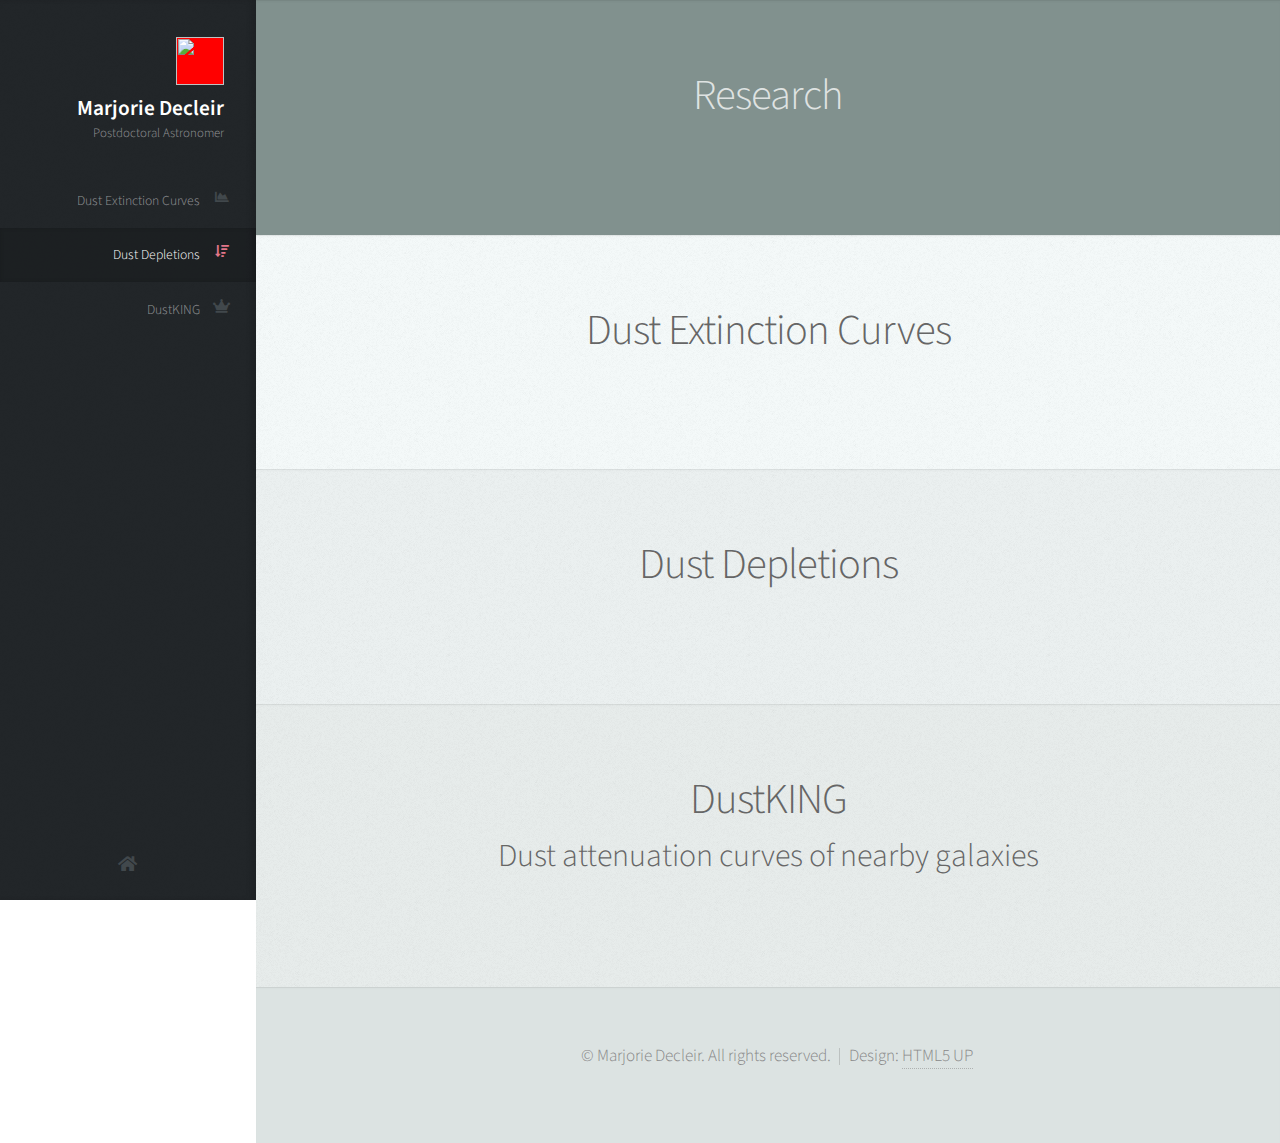
==== mdecleir_research.html @ 7465e382 "Added a separate page about my research" ====
<!DOCTYPE HTML>
<!--
	Prologue by HTML5 UP
	html5up.net | @ajlkn
	Free for personal and commercial use under the CCA 3.0 license (html5up.net/license)
-->
<html>
	<head>
		<title>Marjorie Decleir: Research</title>
		<meta charset="utf-8" />
		<meta name="viewport" content="width=device-width, initial-scale=1, user-scalable=no" />
		<link rel="stylesheet" href="assets/css/main.css" />
	</head>
	<body class="is-preload">

		<!-- Header -->
			<div id="header">
				<div class = "top">
					<div id="logo">
						<span class="image avatar48"><img src="images/avatar.jpg" alt="" /></span>
						<h1 id="title">Marjorie Decleir</h1>
						<p>Postdoctoral Astronomer</p>
					</div>

					<!-- Nav -->
						<nav id="nav">
							<ul>
								<li><a href="#extinction curves" id="curves-link"><span class="icon solid fa-chart-area">Dust Extinction Curves</span></a></li>
								<li><a href="#depletions" id="depletions-link"><span class="icon solid fa-sort-amount-down">Dust Depletions</span></a></li>
								<li><a href="#dustking" id="dustking-link"><span class="icon solid fa-crown">DustKING</span></a></li>
							</ul>
						</nav>
				</div>

				<div class = "bottom">
						<ul class = "icons">
							<li><a href="index.html#research" id="back-home" class = "icon solid fa-home">
								<span class="label">Home</span></a></li>
						</ul>
				</div>
			</div>

		<!-- Main -->
			<div id="main">
				<!-- Top	-->
					<section id = "research_top" class = "one dark">
						<div class = "container">
							<header>
								<h2>Research</h2>
							</header>
						</div>
					</section>

				<!--Dust Extinction Curves-->
					<section id="extinction curves" class="two">
						<div class="container">
							<header>
								<h2>Dust Extinction Curves</h2>
							</header>
						</div>
					</section>

				<!--Dust Depletions-->
					<section id="depletions" class="three">
						<div class="container">
							<header>
								<h2>Dust Depletions</h2>
							</header>
						</div>
					</section>

				<!--DustKING-->
					<section id="dustking" class="four">
						<div class="container">
							<header>
								<h2>DustKING</h2>
								<h3>Dust attenuation curves of nearby galaxies</h3>
							</header>
						</div>
					</section>
			</div>


  <!-- Footer -->
    <div id="footer">

      <!-- Copyright -->
        <ul class="copyright">
          <li>&copy; Marjorie Decleir. All rights reserved.</li><li>Design: <a href="http://html5up.net">HTML5 UP</a></li>
        </ul>

    </div>

  <!-- Scripts -->
    <script src="assets/js/jquery.min.js"></script>
    <script src="assets/js/jquery.scrolly.min.js"></script>
    <script src="assets/js/jquery.scrollex.min.js"></script>
    <script src="assets/js/browser.min.js"></script>
    <script src="assets/js/breakpoints.min.js"></script>
    <script src="assets/js/util.js"></script>
    <script src="assets/js/main.js"></script>

</body>
</html>
---- assets/css/main.css ----
@import url("fontawesome-all.min.css");
@import url("https://fonts.googleapis.com/css?family=Source+Sans+Pro:300,300italic,400,600");

/*
	Prologue by HTML5 UP
	html5up.net | @ajlkn
	Free for personal and commercial use under the CCA 3.0 license (html5up.net/license)
*/

html, body, div, span, applet, object,
iframe, h1, h2, h3, h4, h5, h6, p, blockquote,
pre, a, abbr, acronym, address, big, cite,
code, del, dfn, em, img, ins, kbd, q, s, samp,
small, strike, strong, sub, sup, tt, var, b,
u, i, center, dl, dt, dd, ol, ul, li, fieldset,
form, label, legend, table, caption, tbody,
tfoot, thead, tr, th, td, article, aside,
canvas, details, embed, figure, figcaption,
footer, header, hgroup, menu, nav, output, ruby,
section, summary, time, mark, audio, video {
	margin: 0;
	padding: 0;
	border: 0;
	font-size: 100%;
	font: inherit;
	vertical-align: baseline;}

article, aside, details, figcaption, figure,
footer, header, hgroup, menu, nav, section {
	display: block;}

body {
	line-height: 1;
}

ol, ul {
	list-style: none;
}

blockquote, q {
	quotes: none;
}

	blockquote:before, blockquote:after, q:before, q:after {
		content: '';
		content: none;
	}

table {
	border-collapse: collapse;
	border-spacing: 0;
}

body {
	-webkit-text-size-adjust: none;
}

mark {
	background-color: transparent;
	color: inherit;
}

input::-moz-focus-inner {
	border: 0;
	padding: 0;
}

input, select, textarea {
	-moz-appearance: none;
	-webkit-appearance: none;
	-ms-appearance: none;
	appearance: none;
}

/* Basic */

	html {
		box-sizing: border-box;
	}

	*, *:before, *:after {
		box-sizing: inherit;
	}

	body {
		background: #fff;
		font-family: 'Source Sans Pro', sans-serif;
		font-size: 19pt;
		font-weight: 300;
		line-height: 1.75em;
		color: #888;
	}

		body.is-preload *, body.is-preload *:before, body.is-preload *:after {
			-moz-animation: none !important;
			-webkit-animation: none !important;
			-ms-animation: none !important;
			animation: none !important;
			-moz-transition: none !important;
			-webkit-transition: none !important;
			-ms-transition: none !important;
			transition: none !important;
		}

	input, textarea, select {
		font-family: 'Source Sans Pro', sans-serif;
		font-size: 19pt;
		font-weight: 300;
		line-height: 1.75em;
		color: #888;
	}

	h1, h2, h3, h4, h5, h6 {
		font-weight: 300;
		color: #666;
		line-height: 1.5em;
	}

	h1 a, h2 a, h3 a, h4 a, h5 a, h6 a {
		color: inherit;
		text-decoration: none;
	}

		h1 a strong, h2 a strong, h3 a strong, h4 a strong, h5 a strong, h6 a strong {
			color: #333;
		}

	h2 {
		font-size: 2em;
		letter-spacing: -1px;
	}

		h2.alt {
			color: #888;
		}

			h2.alt strong {
				color: #666;
			}

	h3 {
		font-size: 1.5em;
	}

	header {
		margin: 0 0 2em 0;
	}

		header > p {
			margin: 1em 0 0 0;
		}

	footer {
		margin: 2em 0 0 0;
	}

	strong, b {
		font-weight: 300;
		color: #666;
	}

	em, i {
		font-style: italic;
	}

	a {
		text-decoration: none;
		color: inherit;
		border-bottom: dotted 1px rgba(128, 128, 128, 0.5);
		-moz-transition: color 0.35s ease-in-out, border-bottom-color 0.35s ease-in-out;
		-webkit-transition: color 0.35s ease-in-out, border-bottom-color 0.35s ease-in-out;
		-ms-transition: color 0.35s ease-in-out, border-bottom-color 0.35s ease-in-out;
		transition: color 0.35s ease-in-out, border-bottom-color 0.35s ease-in-out;
		outline: 0;
	}

		a:hover {
			color: #E27689;
			border-bottom-color: rgba(255, 255, 255, 0);
		}

	sub {
		position: relative;
		top: 0.5em;
		font-size: 0.8em;
	}

	sup {
		position: relative;
		top: -0.5em;
		font-size: 0.8em;
	}

	hr {
		border: 0;
		border-top: solid 1px #ddd;
	}

	blockquote {
		border-left: solid 0.5em #ddd;
		padding: 1em 0 1em 2em;
		font-style: italic;
	}

	p, ul, ol, dl, table {
		margin-bottom: 2em;
	}

	br.clear {
		clear: both;
	}

/* Container */

	.container {
		margin: 0 auto;
		max-width: 100%;
		width: 1400px;
	}

		@media screen and (min-width: 961px) and (max-width: 1880px) {

			.container {
				width: 1200px;
			}

		}

		@media screen and (min-width: 961px) and (max-width: 1620px) {

			.container {
				width: 960px;
			}

		}

		@media screen and (min-width: 961px) and (max-width: 1320px) {

			.container {
				width: 100%;
			}

		}

		@media screen and (max-width: 960px) {

			.container {
				width: 100%;
			}

		}

		@media screen and (max-width: 736px) {

			.container {
				width: 100%;
			}

		}

/* Row */

	.row {
		display: flex;
		flex-wrap: wrap;
		box-sizing: border-box;
		align-items: stretch;
	}

		.row > * {
			box-sizing: border-box;
		}

		.row.gtr-uniform > * > :last-child {
			margin-bottom: 0;
		}

		.row.aln-left {
			justify-content: flex-start;
		}

		.row.aln-center {
			justify-content: center;
		}

		.row.aln-right {
			justify-content: flex-end;
		}

		.row.aln-top {
			align-items: flex-start;
		}

		.row.aln-middle {
			align-items: center;
		}

		.row.aln-bottom {
			align-items: flex-end;
		}

		.row > .imp {
			order: -1;
		}

		.row > .col-1 {
			width: 8.33333%;
		}

		.row > .off-1 {
			margin-left: 8.33333%;
		}

		.row > .col-2 {
			width: 16.66667%;
		}

		.row > .off-2 {
			margin-left: 16.66667%;
		}

		.row > .col-3 {
			width: 25%;
		}

		.row > .off-3 {
			margin-left: 25%;
		}

		.row > .col-4 {
			width: 33.33333%;
		}

		.row > .off-4 {
			margin-left: 33.33333%;
		}

		.row > .col-5 {
			width: 41.66667%;
		}

		.row > .off-5 {
			margin-left: 41.66667%;
		}

		.row > .col-6 {
			width: 50%;
		}

		.row > .off-6 {
			margin-left: 50%;
		}

		.row > .col-7 {
			width: 58.33333%;
		}

		.row > .off-7 {
			margin-left: 58.33333%;
		}

		.row > .col-8 {
			width: 66.66667%;
		}

		.row > .off-8 {
			margin-left: 66.66667%;
		}

		.row > .col-9 {
			width: 75%;
		}

		.row > .off-9 {
			margin-left: 75%;
		}

		.row > .col-10 {
			width: 83.33333%;
		}

		.row > .off-10 {
			margin-left: 83.33333%;
		}

		.row > .col-11 {
			width: 91.66667%;
		}

		.row > .off-11 {
			margin-left: 91.66667%;
		}

		.row > .col-12 {
			width: 100%;
		}

		.row > .off-12 {
			margin-left: 100%;
		}

		.row.gtr-0 {
			margin-top: 0px;
			margin-left: 0px;
		}

			.row.gtr-0 > * {
				padding: 0px 0 0 0px;
			}

			.row.gtr-0.gtr-uniform {
				margin-top: 0px;
			}

				.row.gtr-0.gtr-uniform > * {
					padding-top: 0px;
				}

		.row.gtr-25 {
			margin-top: -10px;
			margin-left: -10px;
		}

			.row.gtr-25 > * {
				padding: 10px 0 0 10px;
			}

			.row.gtr-25.gtr-uniform {
				margin-top: -10px;
			}

				.row.gtr-25.gtr-uniform > * {
					padding-top: 10px;
				}

		.row.gtr-50 {
			margin-top: -20px;
			margin-left: -20px;
		}

			.row.gtr-50 > * {
				padding: 20px 0 0 20px;
			}

			.row.gtr-50.gtr-uniform {
				margin-top: -20px;
			}

				.row.gtr-50.gtr-uniform > * {
					padding-top: 20px;
				}

		.row {
			margin-top: -40px;
			margin-left: -40px;
		}

			.row > * {
				padding: 40px 0 0 40px;
			}

			.row.gtr-uniform {
				margin-top: -40px;
			}

				.row.gtr-uniform > * {
					padding-top: 40px;
				}

		.row.gtr-150 {
			margin-top: -60px;
			margin-left: -60px;
		}

			.row.gtr-150 > * {
				padding: 60px 0 0 60px;
			}

			.row.gtr-150.gtr-uniform {
				margin-top: -60px;
			}

				.row.gtr-150.gtr-uniform > * {
					padding-top: 60px;
				}

		.row.gtr-200 {
			margin-top: -80px;
			margin-left: -80px;
		}

			.row.gtr-200 > * {
				padding: 80px 0 0 80px;
			}

			.row.gtr-200.gtr-uniform {
				margin-top: -80px;
			}

				.row.gtr-200.gtr-uniform > * {
					padding-top: 80px;
				}

		@media screen and (min-width: 961px) and (max-width: 1880px) {

			.row {
				display: flex;
				flex-wrap: wrap;
				box-sizing: border-box;
				align-items: stretch;
			}

				.row > * {
					box-sizing: border-box;
				}

				.row.gtr-uniform > * > :last-child {
					margin-bottom: 0;
				}

				.row.aln-left {
					justify-content: flex-start;
				}

				.row.aln-center {
					justify-content: center;
				}

				.row.aln-right {
					justify-content: flex-end;
				}

				.row.aln-top {
					align-items: flex-start;
				}

				.row.aln-middle {
					align-items: center;
				}

				.row.aln-bottom {
					align-items: flex-end;
				}

				.row > .imp-wide {
					order: -1;
				}

				.row > .col-1-wide {
					width: 8.33333%;
				}

				.row > .off-1-wide {
					margin-left: 8.33333%;
				}

				.row > .col-2-wide {
					width: 16.66667%;
				}

				.row > .off-2-wide {
					margin-left: 16.66667%;
				}

				.row > .col-3-wide {
					width: 25%;
				}

				.row > .off-3-wide {
					margin-left: 25%;
				}

				.row > .col-4-wide {
					width: 33.33333%;
				}

				.row > .off-4-wide {
					margin-left: 33.33333%;
				}

				.row > .col-5-wide {
					width: 41.66667%;
				}

				.row > .off-5-wide {
					margin-left: 41.66667%;
				}

				.row > .col-6-wide {
					width: 50%;
				}

				.row > .off-6-wide {
					margin-left: 50%;
				}

				.row > .col-7-wide {
					width: 58.33333%;
				}

				.row > .off-7-wide {
					margin-left: 58.33333%;
				}

				.row > .col-8-wide {
					width: 66.66667%;
				}

				.row > .off-8-wide {
					margin-left: 66.66667%;
				}

				.row > .col-9-wide {
					width: 75%;
				}

				.row > .off-9-wide {
					margin-left: 75%;
				}

				.row > .col-10-wide {
					width: 83.33333%;
				}

				.row > .off-10-wide {
					margin-left: 83.33333%;
				}

				.row > .col-11-wide {
					width: 91.66667%;
				}

				.row > .off-11-wide {
					margin-left: 91.66667%;
				}

				.row > .col-12-wide {
					width: 100%;
				}

				.row > .off-12-wide {
					margin-left: 100%;
				}

				.row.gtr-0 {
					margin-top: 0px;
					margin-left: 0px;
				}

					.row.gtr-0 > * {
						padding: 0px 0 0 0px;
					}

					.row.gtr-0.gtr-uniform {
						margin-top: 0px;
					}

						.row.gtr-0.gtr-uniform > * {
							padding-top: 0px;
						}

				.row.gtr-25 {
					margin-top: -10px;
					margin-left: -10px;
				}

					.row.gtr-25 > * {
						padding: 10px 0 0 10px;
					}

					.row.gtr-25.gtr-uniform {
						margin-top: -10px;
					}

						.row.gtr-25.gtr-uniform > * {
							padding-top: 10px;
						}

				.row.gtr-50 {
					margin-top: -20px;
					margin-left: -20px;
				}

					.row.gtr-50 > * {
						padding: 20px 0 0 20px;
					}

					.row.gtr-50.gtr-uniform {
						margin-top: -20px;
					}

						.row.gtr-50.gtr-uniform > * {
							padding-top: 20px;
						}

				.row {
					margin-top: -40px;
					margin-left: -40px;
				}

					.row > * {
						padding: 40px 0 0 40px;
					}

					.row.gtr-uniform {
						margin-top: -40px;
					}

						.row.gtr-uniform > * {
							padding-top: 40px;
						}

				.row.gtr-150 {
					margin-top: -60px;
					margin-left: -60px;
				}

					.row.gtr-150 > * {
						padding: 60px 0 0 60px;
					}

					.row.gtr-150.gtr-uniform {
						margin-top: -60px;
					}

						.row.gtr-150.gtr-uniform > * {
							padding-top: 60px;
						}

				.row.gtr-200 {
					margin-top: -80px;
					margin-left: -80px;
				}

					.row.gtr-200 > * {
						padding: 80px 0 0 80px;
					}

					.row.gtr-200.gtr-uniform {
						margin-top: -80px;
					}

						.row.gtr-200.gtr-uniform > * {
							padding-top: 80px;
						}

		}

		@media screen and (min-width: 961px) and (max-width: 1620px) {

			.row {
				display: flex;
				flex-wrap: wrap;
				box-sizing: border-box;
				align-items: stretch;
			}

				.row > * {
					box-sizing: border-box;
				}

				.row.gtr-uniform > * > :last-child {
					margin-bottom: 0;
				}

				.row.aln-left {
					justify-content: flex-start;
				}

				.row.aln-center {
					justify-content: center;
				}

				.row.aln-right {
					justify-content: flex-end;
				}

				.row.aln-top {
					align-items: flex-start;
				}

				.row.aln-middle {
					align-items: center;
				}

				.row.aln-bottom {
					align-items: flex-end;
				}

				.row > .imp-normal {
					order: -1;
				}

				.row > .col-1-normal {
					width: 8.33333%;
				}

				.row > .off-1-normal {
					margin-left: 8.33333%;
				}

				.row > .col-2-normal {
					width: 16.66667%;
				}

				.row > .off-2-normal {
					margin-left: 16.66667%;
				}

				.row > .col-3-normal {
					width: 25%;
				}

				.row > .off-3-normal {
					margin-left: 25%;
				}

				.row > .col-4-normal {
					width: 33.33333%;
				}

				.row > .off-4-normal {
					margin-left: 33.33333%;
				}

				.row > .col-5-normal {
					width: 41.66667%;
				}

				.row > .off-5-normal {
					margin-left: 41.66667%;
				}

				.row > .col-6-normal {
					width: 50%;
				}

				.row > .off-6-normal {
					margin-left: 50%;
				}

				.row > .col-7-normal {
					width: 58.33333%;
				}

				.row > .off-7-normal {
					margin-left: 58.33333%;
				}

				.row > .col-8-normal {
					width: 66.66667%;
				}

				.row > .off-8-normal {
					margin-left: 66.66667%;
				}

				.row > .col-9-normal {
					width: 75%;
				}

				.row > .off-9-normal {
					margin-left: 75%;
				}

				.row > .col-10-normal {
					width: 83.33333%;
				}

				.row > .off-10-normal {
					margin-left: 83.33333%;
				}

				.row > .col-11-normal {
					width: 91.66667%;
				}

				.row > .off-11-normal {
					margin-left: 91.66667%;
				}

				.row > .col-12-normal {
					width: 100%;
				}

				.row > .off-12-normal {
					margin-left: 100%;
				}

				.row.gtr-0 {
					margin-top: 0px;
					margin-left: 0px;
				}

					.row.gtr-0 > * {
						padding: 0px 0 0 0px;
					}

					.row.gtr-0.gtr-uniform {
						margin-top: 0px;
					}

						.row.gtr-0.gtr-uniform > * {
							padding-top: 0px;
						}

				.row.gtr-25 {
					margin-top: -10px;
					margin-left: -10px;
				}

					.row.gtr-25 > * {
						padding: 10px 0 0 10px;
					}

					.row.gtr-25.gtr-uniform {
						margin-top: -10px;
					}

						.row.gtr-25.gtr-uniform > * {
							padding-top: 10px;
						}

				.row.gtr-50 {
					margin-top: -20px;
					margin-left: -20px;
				}

					.row.gtr-50 > * {
						padding: 20px 0 0 20px;
					}

					.row.gtr-50.gtr-uniform {
						margin-top: -20px;
					}

						.row.gtr-50.gtr-uniform > * {
							padding-top: 20px;
						}

				.row {
					margin-top: -40px;
					margin-left: -40px;
				}

					.row > * {
						padding: 40px 0 0 40px;
					}

					.row.gtr-uniform {
						margin-top: -40px;
					}

						.row.gtr-uniform > * {
							padding-top: 40px;
						}

				.row.gtr-150 {
					margin-top: -60px;
					margin-left: -60px;
				}

					.row.gtr-150 > * {
						padding: 60px 0 0 60px;
					}

					.row.gtr-150.gtr-uniform {
						margin-top: -60px;
					}

						.row.gtr-150.gtr-uniform > * {
							padding-top: 60px;
						}

				.row.gtr-200 {
					margin-top: -80px;
					margin-left: -80px;
				}

					.row.gtr-200 > * {
						padding: 80px 0 0 80px;
					}

					.row.gtr-200.gtr-uniform {
						margin-top: -80px;
					}

						.row.gtr-200.gtr-uniform > * {
							padding-top: 80px;
						}

		}

		@media screen and (min-width: 961px) and (max-width: 1320px) {

			.row {
				display: flex;
				flex-wrap: wrap;
				box-sizing: border-box;
				align-items: stretch;
			}

				.row > * {
					box-sizing: border-box;
				}

				.row.gtr-uniform > * > :last-child {
					margin-bottom: 0;
				}

				.row.aln-left {
					justify-content: flex-start;
				}

				.row.aln-center {
					justify-content: center;
				}

				.row.aln-right {
					justify-content: flex-end;
				}

				.row.aln-top {
					align-items: flex-start;
				}

				.row.aln-middle {
					align-items: center;
				}

				.row.aln-bottom {
					align-items: flex-end;
				}

				.row > .imp-narrow {
					order: -1;
				}

				.row > .col-1-narrow {
					width: 8.33333%;
				}

				.row > .off-1-narrow {
					margin-left: 8.33333%;
				}

				.row > .col-2-narrow {
					width: 16.66667%;
				}

				.row > .off-2-narrow {
					margin-left: 16.66667%;
				}

				.row > .col-3-narrow {
					width: 25%;
				}

				.row > .off-3-narrow {
					margin-left: 25%;
				}

				.row > .col-4-narrow {
					width: 33.33333%;
				}

				.row > .off-4-narrow {
					margin-left: 33.33333%;
				}

				.row > .col-5-narrow {
					width: 41.66667%;
				}

				.row > .off-5-narrow {
					margin-left: 41.66667%;
				}

				.row > .col-6-narrow {
					width: 50%;
				}

				.row > .off-6-narrow {
					margin-left: 50%;
				}

				.row > .col-7-narrow {
					width: 58.33333%;
				}

				.row > .off-7-narrow {
					margin-left: 58.33333%;
				}

				.row > .col-8-narrow {
					width: 66.66667%;
				}

				.row > .off-8-narrow {
					margin-left: 66.66667%;
				}

				.row > .col-9-narrow {
					width: 75%;
				}

				.row > .off-9-narrow {
					margin-left: 75%;
				}

				.row > .col-10-narrow {
					width: 83.33333%;
				}

				.row > .off-10-narrow {
					margin-left: 83.33333%;
				}

				.row > .col-11-narrow {
					width: 91.66667%;
				}

				.row > .off-11-narrow {
					margin-left: 91.66667%;
				}

				.row > .col-12-narrow {
					width: 100%;
				}

				.row > .off-12-narrow {
					margin-left: 100%;
				}

				.row.gtr-0 {
					margin-top: 0px;
					margin-left: 0px;
				}

					.row.gtr-0 > * {
						padding: 0px 0 0 0px;
					}

					.row.gtr-0.gtr-uniform {
						margin-top: 0px;
					}

						.row.gtr-0.gtr-uniform > * {
							padding-top: 0px;
						}

				.row.gtr-25 {
					margin-top: -5px;
					margin-left: -5px;
				}

					.row.gtr-25 > * {
						padding: 5px 0 0 5px;
					}

					.row.gtr-25.gtr-uniform {
						margin-top: -5px;
					}

						.row.gtr-25.gtr-uniform > * {
							padding-top: 5px;
						}

				.row.gtr-50 {
					margin-top: -10px;
					margin-left: -10px;
				}

					.row.gtr-50 > * {
						padding: 10px 0 0 10px;
					}

					.row.gtr-50.gtr-uniform {
						margin-top: -10px;
					}

						.row.gtr-50.gtr-uniform > * {
							padding-top: 10px;
						}

				.row {
					margin-top: -20px;
					margin-left: -20px;
				}

					.row > * {
						padding: 20px 0 0 20px;
					}

					.row.gtr-uniform {
						margin-top: -20px;
					}

						.row.gtr-uniform > * {
							padding-top: 20px;
						}

				.row.gtr-150 {
					margin-top: -30px;
					margin-left: -30px;
				}

					.row.gtr-150 > * {
						padding: 30px 0 0 30px;
					}

					.row.gtr-150.gtr-uniform {
						margin-top: -30px;
					}

						.row.gtr-150.gtr-uniform > * {
							padding-top: 30px;
						}

				.row.gtr-200 {
					margin-top: -40px;
					margin-left: -40px;
				}

					.row.gtr-200 > * {
						padding: 40px 0 0 40px;
					}

					.row.gtr-200.gtr-uniform {
						margin-top: -40px;
					}

						.row.gtr-200.gtr-uniform > * {
							padding-top: 40px;
						}

		}

		@media screen and (max-width: 960px) {

			.row {
				display: flex;
				flex-wrap: wrap;
				box-sizing: border-box;
				align-items: stretch;
			}

				.row > * {
					box-sizing: border-box;
				}

				.row.gtr-uniform > * > :last-child {
					margin-bottom: 0;
				}

				.row.aln-left {
					justify-content: flex-start;
				}

				.row.aln-center {
					justify-content: center;
				}

				.row.aln-right {
					justify-content: flex-end;
				}

				.row.aln-top {
					align-items: flex-start;
				}

				.row.aln-middle {
					align-items: center;
				}

				.row.aln-bottom {
					align-items: flex-end;
				}

				.row > .imp-narrower {
					order: -1;
				}

				.row > .col-1-narrower {
					width: 8.33333%;
				}

				.row > .off-1-narrower {
					margin-left: 8.33333%;
				}

				.row > .col-2-narrower {
					width: 16.66667%;
				}

				.row > .off-2-narrower {
					margin-left: 16.66667%;
				}

				.row > .col-3-narrower {
					width: 25%;
				}

				.row > .off-3-narrower {
					margin-left: 25%;
				}

				.row > .col-4-narrower {
					width: 33.33333%;
				}

				.row > .off-4-narrower {
					margin-left: 33.33333%;
				}

				.row > .col-5-narrower {
					width: 41.66667%;
				}

				.row > .off-5-narrower {
					margin-left: 41.66667%;
				}

				.row > .col-6-narrower {
					width: 50%;
				}

				.row > .off-6-narrower {
					margin-left: 50%;
				}

				.row > .col-7-narrower {
					width: 58.33333%;
				}

				.row > .off-7-narrower {
					margin-left: 58.33333%;
				}

				.row > .col-8-narrower {
					width: 66.66667%;
				}

				.row > .off-8-narrower {
					margin-left: 66.66667%;
				}

				.row > .col-9-narrower {
					width: 75%;
				}

				.row > .off-9-narrower {
					margin-left: 75%;
				}

				.row > .col-10-narrower {
					width: 83.33333%;
				}

				.row > .off-10-narrower {
					margin-left: 83.33333%;
				}

				.row > .col-11-narrower {
					width: 91.66667%;
				}

				.row > .off-11-narrower {
					margin-left: 91.66667%;
				}

				.row > .col-12-narrower {
					width: 100%;
				}

				.row > .off-12-narrower {
					margin-left: 100%;
				}

				.row.gtr-0 {
					margin-top: 0px;
					margin-left: 0px;
				}

					.row.gtr-0 > * {
						padding: 0px 0 0 0px;
					}

					.row.gtr-0.gtr-uniform {
						margin-top: 0px;
					}

						.row.gtr-0.gtr-uniform > * {
							padding-top: 0px;
						}

				.row.gtr-25 {
					margin-top: -5px;
					margin-left: -5px;
				}

					.row.gtr-25 > * {
						padding: 5px 0 0 5px;
					}

					.row.gtr-25.gtr-uniform {
						margin-top: -5px;
					}

						.row.gtr-25.gtr-uniform > * {
							padding-top: 5px;
						}

				.row.gtr-50 {
					margin-top: -10px;
					margin-left: -10px;
				}

					.row.gtr-50 > * {
						padding: 10px 0 0 10px;
					}

					.row.gtr-50.gtr-uniform {
						margin-top: -10px;
					}

						.row.gtr-50.gtr-uniform > * {
							padding-top: 10px;
						}

				.row {
					margin-top: -20px;
					margin-left: -20px;
				}

					.row > * {
						padding: 20px 0 0 20px;
					}

					.row.gtr-uniform {
						margin-top: -20px;
					}

						.row.gtr-uniform > * {
							padding-top: 20px;
						}

				.row.gtr-150 {
					margin-top: -30px;
					margin-left: -30px;
				}

					.row.gtr-150 > * {
						padding: 30px 0 0 30px;
					}

					.row.gtr-150.gtr-uniform {
						margin-top: -30px;
					}

						.row.gtr-150.gtr-uniform > * {
							padding-top: 30px;
						}

				.row.gtr-200 {
					margin-top: -40px;
					margin-left: -40px;
				}

					.row.gtr-200 > * {
						padding: 40px 0 0 40px;
					}

					.row.gtr-200.gtr-uniform {
						margin-top: -40px;
					}

						.row.gtr-200.gtr-uniform > * {
							padding-top: 40px;
						}

		}

		@media screen and (max-width: 736px) {

			.row {
				display: flex;
				flex-wrap: wrap;
				box-sizing: border-box;
				align-items: stretch;
			}

				.row > * {
					box-sizing: border-box;
				}

				.row.gtr-uniform > * > :last-child {
					margin-bottom: 0;
				}

				.row.aln-left {
					justify-content: flex-start;
				}

				.row.aln-center {
					justify-content: center;
				}

				.row.aln-right {
					justify-content: flex-end;
				}

				.row.aln-top {
					align-items: flex-start;
				}

				.row.aln-middle {
					align-items: center;
				}

				.row.aln-bottom {
					align-items: flex-end;
				}

				.row > .imp-mobile {
					order: -1;
				}

				.row > .col-1-mobile {
					width: 8.33333%;
				}

				.row > .off-1-mobile {
					margin-left: 8.33333%;
				}

				.row > .col-2-mobile {
					width: 16.66667%;
				}

				.row > .off-2-mobile {
					margin-left: 16.66667%;
				}

				.row > .col-3-mobile {
					width: 25%;
				}

				.row > .off-3-mobile {
					margin-left: 25%;
				}

				.row > .col-4-mobile {
					width: 33.33333%;
				}

				.row > .off-4-mobile {
					margin-left: 33.33333%;
				}

				.row > .col-5-mobile {
					width: 41.66667%;
				}

				.row > .off-5-mobile {
					margin-left: 41.66667%;
				}

				.row > .col-6-mobile {
					width: 50%;
				}

				.row > .off-6-mobile {
					margin-left: 50%;
				}

				.row > .col-7-mobile {
					width: 58.33333%;
				}

				.row > .off-7-mobile {
					margin-left: 58.33333%;
				}

				.row > .col-8-mobile {
					width: 66.66667%;
				}

				.row > .off-8-mobile {
					margin-left: 66.66667%;
				}

				.row > .col-9-mobile {
					width: 75%;
				}

				.row > .off-9-mobile {
					margin-left: 75%;
				}

				.row > .col-10-mobile {
					width: 83.33333%;
				}

				.row > .off-10-mobile {
					margin-left: 83.33333%;
				}

				.row > .col-11-mobile {
					width: 91.66667%;
				}

				.row > .off-11-mobile {
					margin-left: 91.66667%;
				}

				.row > .col-12-mobile {
					width: 100%;
				}

				.row > .off-12-mobile {
					margin-left: 100%;
				}

				.row.gtr-0 {
					margin-top: 0px;
					margin-left: 0px;
				}

					.row.gtr-0 > * {
						padding: 0px 0 0 0px;
					}

					.row.gtr-0.gtr-uniform {
						margin-top: 0px;
					}

						.row.gtr-0.gtr-uniform > * {
							padding-top: 0px;
						}

				.row.gtr-25 {
					margin-top: -5px;
					margin-left: -5px;
				}

					.row.gtr-25 > * {
						padding: 5px 0 0 5px;
					}

					.row.gtr-25.gtr-uniform {
						margin-top: -5px;
					}

						.row.gtr-25.gtr-uniform > * {
							padding-top: 5px;
						}

				.row.gtr-50 {
					margin-top: -10px;
					margin-left: -10px;
				}

					.row.gtr-50 > * {
						padding: 10px 0 0 10px;
					}

					.row.gtr-50.gtr-uniform {
						margin-top: -10px;
					}

						.row.gtr-50.gtr-uniform > * {
							padding-top: 10px;
						}

				.row {
					margin-top: -20px;
					margin-left: -20px;
				}

					.row > * {
						padding: 20px 0 0 20px;
					}

					.row.gtr-uniform {
						margin-top: -20px;
					}

						.row.gtr-uniform > * {
							padding-top: 20px;
						}

				.row.gtr-150 {
					margin-top: -30px;
					margin-left: -30px;
				}

					.row.gtr-150 > * {
						padding: 30px 0 0 30px;
					}

					.row.gtr-150.gtr-uniform {
						margin-top: -30px;
					}

						.row.gtr-150.gtr-uniform > * {
							padding-top: 30px;
						}

				.row.gtr-200 {
					margin-top: -40px;
					margin-left: -40px;
				}

					.row.gtr-200 > * {
						padding: 40px 0 0 40px;
					}

					.row.gtr-200.gtr-uniform {
						margin-top: -40px;
					}

						.row.gtr-200.gtr-uniform > * {
							padding-top: 40px;
						}

		}

/* Sections/Article */

	section, article {
		margin-bottom: 3em;
	}

		section > :last-child,
		section > .container, section:last-child, article > :last-child,
		article > .container, article:last-child {
			margin-bottom: 0;
		}

		.row > section, .row > article {
			margin-bottom: 0;
		}

/* Image */

	.image {
		display: inline-block;
		border: 0;
	}

		.image img {
			display: block;
			width: 100%;
		}

		.image.avatar48 {
			width: 48px;
			height: 48px;
			background: #f00;
		}

			.image.avatar48 img {
				width: 48px;
				height: 48px;
			}

		.image.fit {
			display: block;
			width: 100%;
		}

		.image.featured {
			display: block;
			width: 100%;
			margin: 0 0 2em 0;
		}

		.image.left {
			float: left;
			margin: 0 2em 2em 0;
		}

		.image.centered {
			display: block;
			margin: 0 0 2em 0;
		}

			.image.centered img {
				margin: 0 auto;
				width: auto;
			}

/* List */

	ul {
		list-style: disc;
		padding-left: 1em;
	}

		ul li {
			padding-left: 0.5em;
		}

	ol {
		list-style: decimal;
		padding-left: 1.25em;
	}

		ol li {
			padding-left: 0.25em;
		}

/* Icons */

	ul.icons {
		cursor: default;
		list-style: none;
		padding-left: 0;
	}

		ul.icons li {
			display: inline-block;
			padding-left: 0;
		}

		ul.icons a {
			display: inline-block;
			width: 2em;
			height: 2em;
			line-height: 2em;
			text-align: center;
			border: 0;
		}

/* Form */

	form label {
		display: block;
		text-align: left;
		margin-bottom: 0.5em;
	}

	form input[type="text"],
	form input[type="email"],
	form input[type="password"],
	form select,
	form textarea {
		position: relative;
		-webkit-appearance: none;
		display: block;
		border: 0;
		outline: 0;
		background: #fff;
		background: rgba(255, 255, 255, 0.75);
		width: 100%;
		border-radius: 0.35em;
		padding: 0.75em 1em 0.75em 1em;
		box-shadow: inset 0 0.1em 0.1em 0 rgba(0, 0, 0, 0.05);
		border: solid 1px rgba(0, 0, 0, 0.15);
		-moz-transition: all 0.35s ease-in-out;
		-webkit-transition: all 0.35s ease-in-out;
		-ms-transition: all 0.35s ease-in-out;
		transition: all 0.35s ease-in-out;
	}

		form input[type="text"]:focus,
		form input[type="email"]:focus,
		form input[type="password"]:focus,
		form select:focus,
		form textarea:focus {
			box-shadow: 0 0 2px 1px #8ebebc;
			background: #fff;
		}

	form input[type="text"],
	form input[type="email"],
	form input[type="password"],
	form select {
		line-height: 1.25em;
	}

	form textarea {
		min-height: 14em;
	}

	form ::-webkit-input-placeholder {
		color: #555 !important;
	}

	form :-moz-placeholder {
		color: #555 !important;
	}

	form ::-moz-placeholder {
		color: #555 !important;
	}

	form :-ms-input-placeholder {
		color: #555 !important;
	}

	form ::-moz-focus-inner {
		border: 0;
	}

/* Table */

	table {
		width: 100%;
		text-align: left;
	}

		table tbody tr:nth-child(2n+2) {
			background: #f4f4f4;
		}

		table td {
			padding: 0.5em 1em 0.5em 1em;
		}

		table th {
			text-align: left;
			padding: 0.5em 1em 0.5em 1em;
			color: #fff;
			background: #222729 url("images/overlay.png");
		}

		table thead {
			background: #444;
			color: #fff;
		}

		table tfoot {
			background: #eee;
		}

/* Button */

	input[type="button"],
	input[type="submit"],
	input[type="reset"],
	button,
	.button {
		position: relative;
		display: inline-block;
		border-radius: 0.35em;
		color: #fff !important;
		text-decoration: none;
		padding: 0.75em 2.5em 0.75em 2.5em;
		background-color: #8ebebc;
		border: 0;
		cursor: pointer;
		background-image: -moz-linear-gradient(top, rgba(0, 0, 0, 0), rgba(0, 0, 0, 0.15)), url("images/overlay.png");
		background-image: -webkit-linear-gradient(top, rgba(0, 0, 0, 0), rgba(0, 0, 0, 0.15)), url("images/overlay.png");
		background-image: -ms-linear-gradient(top, rgba(0, 0, 0, 0), rgba(0, 0, 0, 0.15)), url("images/overlay.png");
		background-image: linear-gradient(top, rgba(0, 0, 0, 0), rgba(0, 0, 0, 0.15)), url("images/overlay.png");
		-moz-transition: background-color 0.35s ease-in-out;
		-webkit-transition: background-color 0.35s ease-in-out;
		-ms-transition: background-color 0.35s ease-in-out;
		transition: background-color 0.35s ease-in-out;
	}

		input[type="button"]:hover,
		input[type="submit"]:hover,
		input[type="reset"]:hover,
		button:hover,
		.button:hover {
			background-color: #9ececc;
		}

		input[type="button"]:active,
		input[type="submit"]:active,
		input[type="reset"]:active,
		button:active,
		.button:active {
			background-color: #7eaeac;
		}

/* Item */

	.item {
		box-shadow: 0 0.05em 0.15em 0 rgba(0, 0, 0, 0.05);
		margin-bottom: 40px;
	}

		.item header {
			background: #fff;
			margin: 0;
			padding: 1em 0 1em 0;
			font-size: 0.8em;
		}

			.item header h3 {
				font-size: 1em;
			}

/* Icons */

	.icon {
		text-decoration: none;
		text-decoration: none;
	}

		.icon:before {
			-moz-osx-font-smoothing: grayscale;
			-webkit-font-smoothing: antialiased;
			display: inline-block;
			font-style: normal;
			font-variant: normal;
			text-rendering: auto;
			line-height: 1;
			text-transform: none !important;
			font-family: 'Font Awesome 5 Free';
			font-weight: 400;
		}

		.icon:before {
			line-height: inherit;
		}

		.icon > .label {
			display: none;
		}

		.icon.solid:before {
			font-weight: 900;
		}

		.icon.brands:before {
			font-family: 'Font Awesome 5 Brands';
		}

/* Header */

	#header {
		display: -moz-flex;
		display: -webkit-flex;
		display: -ms-flex;
		display: flex;
		-moz-flex-direction: column;
		-webkit-flex-direction: column;
		-ms-flex-direction: column;
		flex-direction: column;
		-moz-justify-content: space-between;
		-webkit-justify-content: space-between;
		-ms-justify-content: space-between;
		justify-content: space-between;
		background: #222629 url("images/overlay.png");
		box-shadow: inset -0.25em 0 0.25em 0 rgba(0, 0, 0, 0.1);
		color: #fff;
		height: 100%;
		left: 0;
		overflow-y: auto;
		position: fixed;
		text-align: right;
		top: 0;
		width: 375px;
	}

		#header .top {
			-moz-flex-grow: 1;
			-webkit-flex-grow: 1;
			-ms-flex-grow: 1;
			flex-grow: 1;
		}

		#header .bottom {
			-moz-flex-shrink: 0;
			-webkit-flex-shrink: 0;
			-ms-flex-shrink: 0;
			flex-shrink: 0;
			padding: 1.5em 0 0.75em 0;
		}

			#header .bottom > :last-child {
				margin-bottom: 0;
			}

		#header .icons {
			font-size: 0.8em;
			text-align: center;
		}

			#header .icons a {
				color: #41484c;
				-moz-transition: color 0.35s ease-in-out;
				-webkit-transition: color 0.35s ease-in-out;
				-ms-transition: color 0.35s ease-in-out;
				transition: color 0.35s ease-in-out;
			}

				#header .icons a:hover {
					color: #fff;
				}

	#logo {
		position: relative;
		margin: 1.75em 1.5em 1.5em 1.5em;
		min-height: 48px;
		cursor: default;
	}

		#logo h1 {
			position: relative;
			color: #fff;
			font-weight: 600;
			font-size: 1em;
			line-height: 1em;
		}

		#logo p {
			position: relative;
			display: block;
			font-size: 0.6em;
			color: rgba(255, 255, 255, 0.5);
			line-height: 1.25em;
			margin: 0.5em 0 0 0;
		}

		#logo .image {
			position: absolute;
			left: 0;
			top: 0;
		}

	#nav ul {
		list-style: none;
		padding-left: 0;
		margin-bottom: 0;
	}

		#nav ul li {
			padding-left: 0;
		}

			#nav ul li a {
				display: block;
				padding: 0.5em 1.5em 0.5em 1.5em;
				color: rgba(255, 255, 255, 0.5);
				text-decoration: none;
				outline: 0;
				border: 0;
				-moz-transition: none;
				-webkit-transition: none;
				-ms-transition: none;
				transition: none;
			}

				#nav ul li a span {
					position: relative;
					display: block;
					font-size: 0.8em;
				}

					#nav ul li a span:before {
						position: absolute;
						left: 0;
						color: #41484c;
						text-align: center;
						width: 1.25em;
						line-height: 1.75em;
					}

				#nav ul li a.active {
					background: rgba(0, 0, 0, 0.15);
					box-shadow: inset 0 0 0.25em 0 rgba(0, 0, 0, 0.125);
					color: #fff;
				}

					#nav ul li a.active span:before {
						color: #e27689;
					}

/* Footer */

	#footer {
		margin-left: 375px;
		text-align: center;
		background-color: #dce3e2;
		padding: 3em 0 4em 0;
		box-shadow: inset 0 1px 0 0 rgba(0, 0, 0, 0.05), inset 0 0.1em 0.1em 0 rgba(0, 0, 0, 0.025);
		font-size: 0.8em;
	}

		#footer .copyright {
			cursor: default;
			margin: 0;
		}

			#footer .copyright li {
				display: inline-block;
				line-height: 1em;
				border-left: solid 1px rgba(128, 128, 128, 0.35);
				padding: 0 0 0 0.5em;
				margin: 0 0 0 0.5em;
			}

				#footer .copyright li:first-child {
					border-left: 0;
					padding-left: 0;
					margin-left: 0;
				}

/* Main */

	#main {
		margin-left: 375px;
	}

		#main > section {
			margin: 0;
			overflow: hidden;
			padding: 4em 0;
			box-shadow: inset 0 1px 0 0 rgba(0, 0, 0, 0.05), inset 0 0.1em 0.1em 0 rgba(0, 0, 0, 0.025);
			text-align: center;
			background-image: url("images/overlay.png");
		}

			#main > section.dark {
				color: #ddd;
				color: rgba(255, 255, 255, 0.75);
			}

				#main > section.dark h2, #main > section.dark h3, #main > section.dark h4, #main > section.dark h5, #main > section.dark h6 {
					color: inherit;
				}

				#main > section.dark strong {
					color: #fff;
					border-color: inherit;
				}

				#main > section.dark a {
					color: #fff;
					border-color: inherit;
				}

					#main > section.dark a:hover {
						border-bottom-color: rgba(255, 255, 255, 0);
					}

			#main > section.cover {
				padding: 10em 0;
				background-size: cover;
				background-position: center center;
			}

			#main > section.one {
				background-color: #81918E;
				background-image: url("../../images/banner.jpg");
			}

			#main > section.two {
				background-color: #f5fafa;
			}

			#main > section.three {
				background-color: #ecf1f1;
			}

			#main > section.four {
				background-color: #e8edec;
			}

/* Wide */

	@media screen and (min-width: 961px) and (max-width: 1880px) {

		/* Basic */

			body, input, textarea, select {
				font-size: 17pt;
			}

		/* Header */

			#header {
				width: 300px;
			}

		/* Footer */

			#footer {
				margin-left: 300px;
			}

		/* Main */

			#main {
				margin-left: 300px;
			}

	}

/* Normal */

	@media screen and (min-width: 961px) and (max-width: 1620px) {

		/* Main */

			#main > section {
				padding: 3em 0;
			}

			#main section.cover {
				padding: 5em 0;
			}

	}

/* Narrow */

	@media screen and (min-width: 961px) and (max-width: 1320px) {

		/* Basic */

			body, input, textarea, select {
				font-size: 16pt;
			}

			.container {
				padding: 0 2em 0 2em;
			}

		/* Icons */

			ul.icons li a {
				width: 1.75em;
			}

		/* Item */

			.item {
				margin-bottom: 20px;
			}

		/* Header */

			#header {
				width: 20%;
			}

			#logo .image {
				position: relative;
				margin: 0 0 0.5em 0;
			}

			#nav ul li a {
				font-size: 0.8em;
				padding-top: 0.5em;
				padding-bottom: 0.5em;
			}

				#nav ul li a span {
					padding-right: 2.25em;
				}

					#nav ul li a span:before {
						left: 100%;
						margin-left: -1.25em;
						line-height: 2.25em;
					}

		/* Footer */

			#footer {
				margin-left: 20%;
			}

		/* Main */

			#main {
				margin-left: 20%;
			}

	}

/* Narrower */

	#headerToggle {
		display: none;
	}

	@media screen and (max-width: 960px) {

		/* Basic */

			html, body {
				overflow-x: hidden;
			}

			body, input, textarea, select {
				font-size: 16pt;
			}

			header br {
				display: none;
			}

			.container {
				padding: 0 2em 0 2em;
			}

		/* Item */

			.item {
				margin-bottom: 15px;
			}

		/* Icons */

			ul.icons a {
				width: 1.75em;
				font-size: 1.25em;
			}

		/* Header */

			#header {
				-moz-backface-visibility: hidden;
				-webkit-backface-visibility: hidden;
				-ms-backface-visibility: hidden;
				backface-visibility: hidden;
				-moz-transform: translateX(-275px);
				-webkit-transform: translateX(-275px);
				-ms-transform: translateX(-275px);
				transform: translateX(-275px);
				-moz-transition: -moz-transform 0.5s ease;
				-webkit-transition: -webkit-transform 0.5s ease;
				-ms-transition: -ms-transform 0.5s ease;
				transition: transform 0.5s ease;
				-webkit-overflow-scrolling: touch;
				display: block;
				height: 100%;
				left: 0;
				overflow-y: auto;
				position: fixed;
				top: 0;
				width: 275px;
				z-index: 10002;
				width: 275px;
				background: #222729 url("images/overlay.png");
				box-shadow: inset -0.25em 0 0.25em 0 rgba(0, 0, 0, 0.125);
			}

				#header .top {
					position: relative;
				}

				#header .bottom {
					border-top: solid 1px rgba(255, 255, 255, 0.05);
					box-shadow: 0 -1px 0 0 rgba(0, 0, 0, 0.15);
					padding-top: 2em;
					margin-top: 2em;
					position: relative;
				}

			#logo {
				margin: 1.5em 1.25em 1.25em 1.25em;
			}

			#nav ul li a {
				padding: 0.5em 1.25em 0.5em 1.25em;
			}

			#headerToggle {
				-moz-backface-visibility: hidden;
				-webkit-backface-visibility: hidden;
				-ms-backface-visibility: hidden;
				backface-visibility: hidden;
				-moz-transition: -moz-transform 0.5s ease;
				-webkit-transition: -webkit-transform 0.5s ease;
				-ms-transition: -ms-transform 0.5s ease;
				transition: transform 0.5s ease;
				display: block;
				height: 2.25em;
				left: 0;
				position: fixed;
				top: 0;
				width: 3.25em;
				z-index: 10001;
			}

				#headerToggle .toggle {
					text-decoration: none;
					position: absolute;
					left: 0;
					top: 0;
					width: 100%;
					height: 100%;
					outline: 0;
					border: 0;
				}

					#headerToggle .toggle:before {
						-moz-osx-font-smoothing: grayscale;
						-webkit-font-smoothing: antialiased;
						display: inline-block;
						font-style: normal;
						font-variant: normal;
						text-rendering: auto;
						line-height: 1;
						text-transform: none !important;
						font-family: 'Font Awesome 5 Free';
						font-weight: 900;
					}

					#headerToggle .toggle:before {
						text-decoration: none;
						content: '\f0c9';
						color: #fff;
						font-size: 18px;
						background: rgba(128, 136, 144, 0.5);
						border-radius: 0.35em;
						text-align: center;
						position: absolute;
						left: 0.5em;
						top: 0.5em;
						display: block;
						width: 3.25em;
						height: 2.25em;
						line-height: 2.25em;
					}

			body.header-visible #main {
				-moz-transform: translateX(275px);
				-webkit-transform: translateX(275px);
				-ms-transform: translateX(275px);
				transform: translateX(275px);
			}

			body.header-visible #headerToggle {
				-moz-transform: translateX(275px);
				-webkit-transform: translateX(275px);
				-ms-transform: translateX(275px);
				transform: translateX(275px);
			}

			body.header-visible #header {
				-moz-transform: translateX(0);
				-webkit-transform: translateX(0);
				-ms-transform: translateX(0);
				transform: translateX(0);
			}

		/* Footer */

			#footer {
				margin-left: 0;
			}

		/* Main */

			#main {
				-moz-backface-visibility: hidden;
				-webkit-backface-visibility: hidden;
				-ms-backface-visibility: hidden;
				backface-visibility: hidden;
				-moz-transition: -moz-transform 0.5s ease;
				-webkit-transition: -webkit-transform 0.5s ease;
				-ms-transition: -ms-transform 0.5s ease;
				transition: transform 0.5s ease;
				padding-bottom: 1px;
				margin-left: 0;
			}

				#main > section {
					padding: 3em 0;
				}

				#main section.cover {
					padding: 4em 0;
				}

	}

/* Mobile */

	@media screen and (max-width: 736px) {

		/* Basic */

			body, input, textarea, select {
				font-size: 14pt;
			}

			h2 {
				font-size: 1.5em;
				letter-spacing: 0;
				font-weight: 300;
			}

			.container {
				padding: 0 15px 0 15px;
			}

		/* List */

			ul.icons a {
				width: 2em;
				font-size: 1.25em;
			}

		/* Main */

			#main > section {
				padding: 2em 0;
			}

			#main section.cover {
				padding: 4em 0em;
			}

				#main section.cover header {
					padding: 0 1em;
				}

		/* Footer */

			#footer .copyright li {
				display: block;
				line-height: 1.25em;
				border: 0;
				padding: 0;
				margin: 1em 0 0 0;
			}

				#footer .copyright li:first-child {
					margin-top: 0;
				}

	}
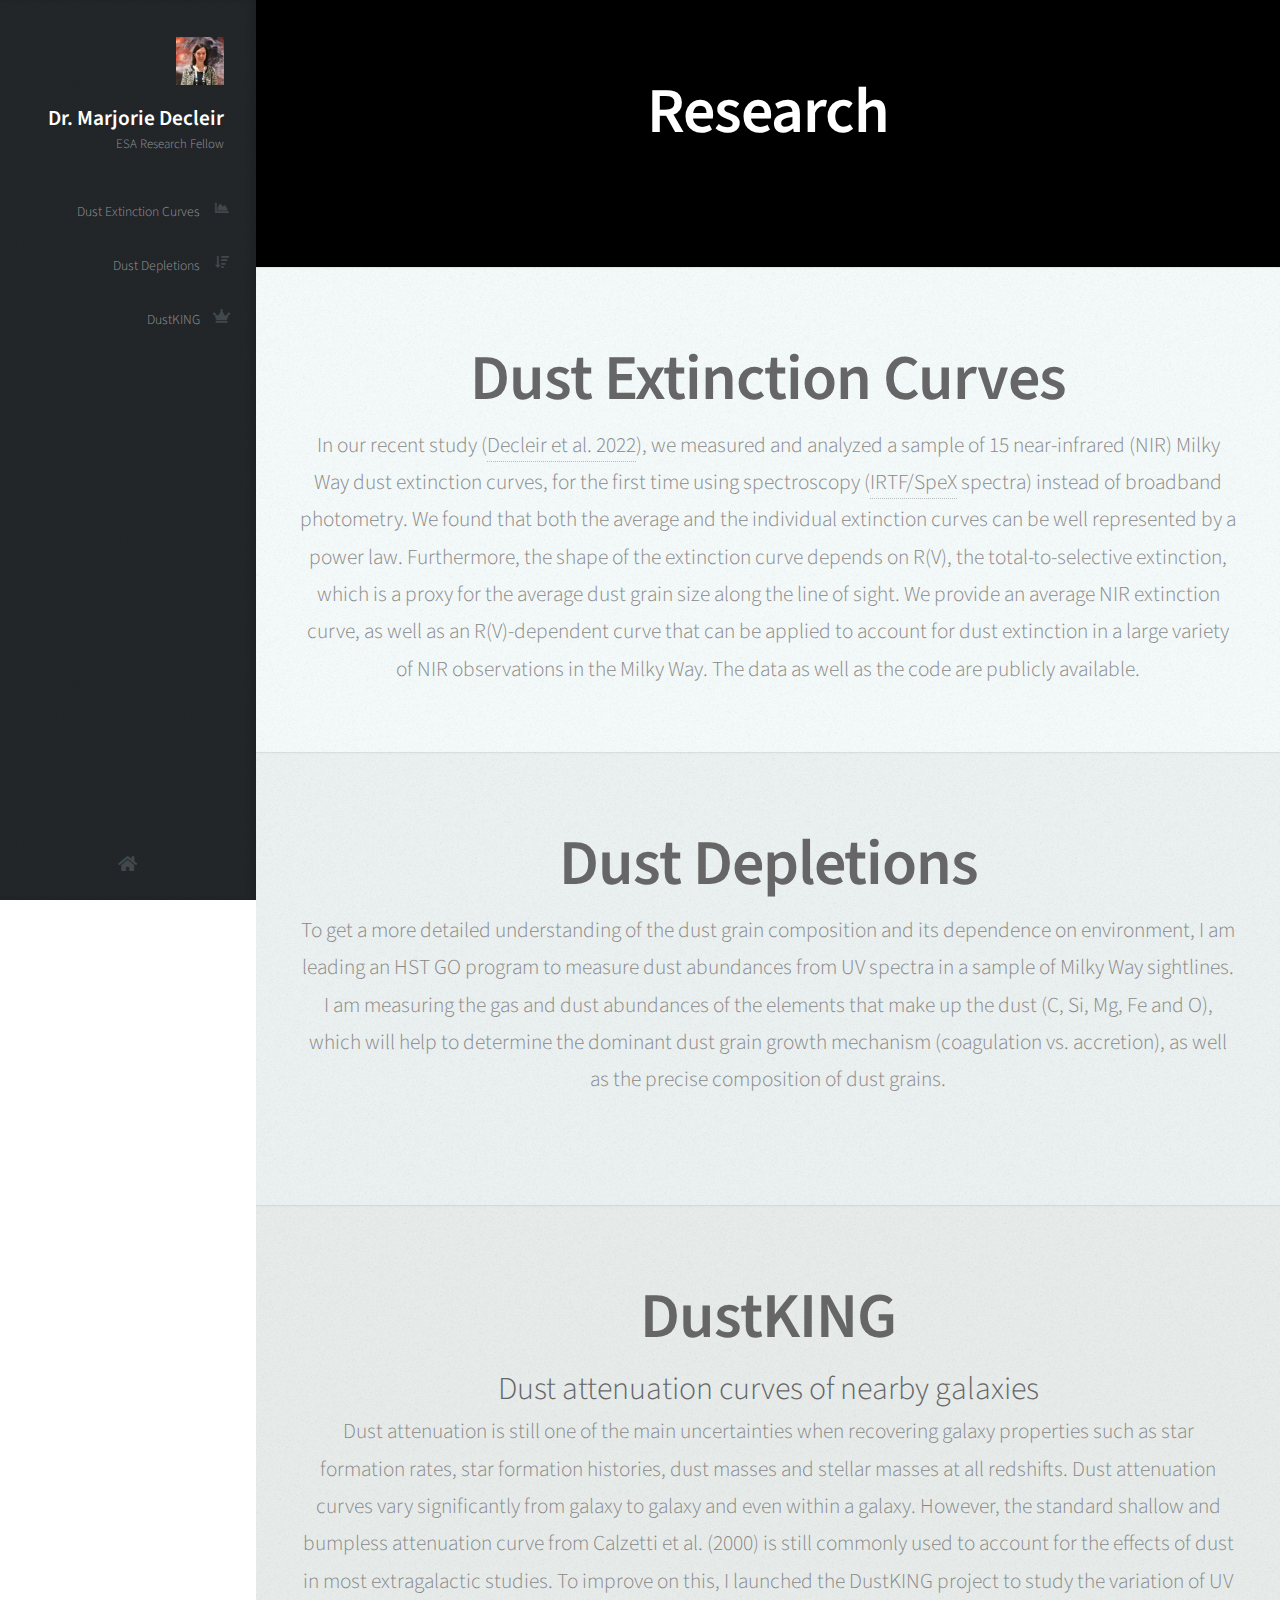
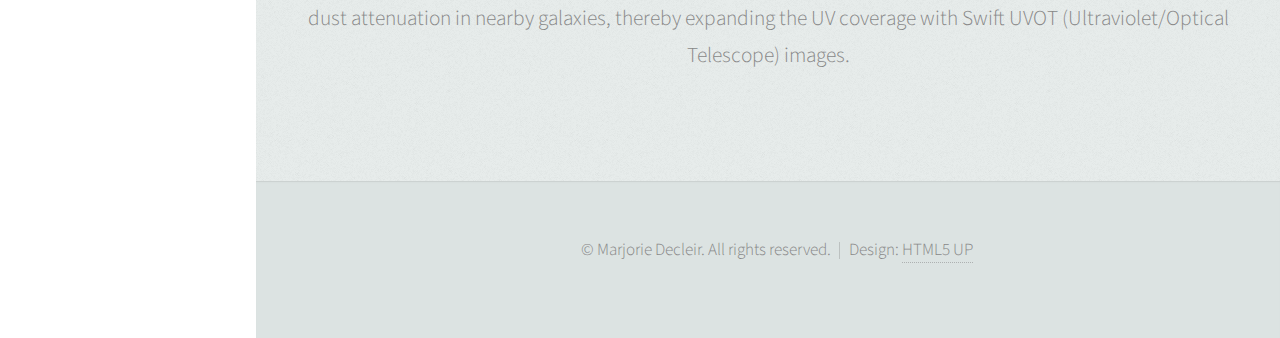
==== commit d54a34c9: "Updated some text" ====
--- a/mdecleir_research.html
+++ b/mdecleir_research.html
@@ -17,9 +17,9 @@
 			<div id="header">
 				<div class = "top">
 					<div id="logo">
-						<span class="image avatar48"><img src="images/avatar.jpg" alt="" /></span>
-						<h1 id="title">Marjorie Decleir</h1>
-						<p>Postdoctoral Astronomer</p>
+						<span class="image avatar48"><img src="images/profile_pic.jpg" alt="" /></span>
+						<h1 id="title">Dr. Marjorie Decleir</h1>
+						<p>ESA Research Fellow </p>
 					</div>
 
 					<!-- Nav -->
@@ -54,9 +54,10 @@
 				<!--Dust Extinction Curves-->
 					<section id="extinction curves" class="two">
 						<div class="container">
-							<header>
+
 								<h2>Dust Extinction Curves</h2>
-							</header>
+								In our recent study (<a href="https://iopscience.iop.org/article/10.3847/1538-4357/ac5dbe/pdf" target = "_blank">Decleir et al. 2022</a>), we measured and analyzed a sample of 15 near-infrared (NIR) Milky Way dust extinction curves, for the first time using spectroscopy (<a href="http://irtfweb.ifa.hawaii.edu/~spex/" target = "_blank">IRTF/SpeX</a> spectra) instead of broadband photometry. We found that both the average and the individual extinction curves can be well represented by a power law. Furthermore, the shape of the extinction curve depends on R(V), the total-to-selective extinction, which is a proxy for the average dust grain size along the line of sight. We provide an average NIR extinction curve, as well as an R(V)-dependent curve that can be applied to account for dust extinction in a large variety of NIR observations in the Milky Way. The data as well as the code are publicly available.
+
 						</div>
 					</section>
 
@@ -65,6 +66,7 @@
 						<div class="container">
 							<header>
 								<h2>Dust Depletions</h2>
+								To get a more detailed understanding of the dust grain composition and its dependence on environment, I am leading an HST GO program to measure dust abundances from UV spectra in a sample of Milky Way sightlines. I am measuring the gas and dust abundances of the elements that make up the dust (C, Si, Mg, Fe and O), which will help to determine the dominant dust grain growth mechanism (coagulation vs. accretion), as well as the precise composition of dust grains.
 							</header>
 						</div>
 					</section>
@@ -75,6 +77,7 @@
 							<header>
 								<h2>DustKING</h2>
 								<h3>Dust attenuation curves of nearby galaxies</h3>
+								Dust attenuation is still one of the main uncertainties when recovering galaxy properties such as star formation rates, star formation histories, dust masses and stellar masses at all redshifts. Dust attenuation curves vary significantly from galaxy to galaxy and even within a galaxy. However, the standard shallow and bumpless attenuation curve from Calzetti et al. (2000) is still commonly used to account for the effects of dust in most extragalactic studies. To improve on this, I launched the DustKING project to study the variation of UV dust attenuation in nearby galaxies, thereby expanding the UV coverage with Swift UVOT (Ultraviolet/Optical Telescope) images.
 							</header>
 						</div>
 					</section>
--- a/assets/css/main.css
+++ b/assets/css/main.css
@@ -126,7 +126,8 @@
 		}
 
 	h2 {
-		font-size: 2em;
+		font-size: 3em;
+		font-weight: 600;
 		letter-spacing: -1px;
 	}
 
@@ -2162,6 +2163,19 @@
 						line-height: 1.75em;
 					}
 
+				#nav ul li a:hover {
+					background: rgba(0, 0, 0, 0.15);
+					box-shadow: inset 0 0 0.25em 0 rgba(0, 0, 0, 0.125);
+					color: #fff;
+				}
+
+				#nav .dropdown-content {
+					display: none;
+					background-color: inherit;
+					margin_left: 10px;
+					font-size: 0.6em;
+				}
+
 				#nav ul li a.active {
 					background: rgba(0, 0, 0, 0.15);
 					box-shadow: inset 0 0 0.25em 0 rgba(0, 0, 0, 0.125);
@@ -2223,7 +2237,10 @@
 			}
 
 				#main > section.dark h2, #main > section.dark h3, #main > section.dark h4, #main > section.dark h5, #main > section.dark h6 {
-					color: inherit;
+					color: #fff;
+					margin-left: -180px;
+					margin-right: -180px;
+
 				}
 
 				#main > section.dark strong {
@@ -2247,8 +2264,8 @@
 			}
 
 			#main > section.one {
-				background-color: #81918E;
-				background-image: url("../../images/banner.jpg");
+				background-color: #000000;
+				background-image: url("../../images/Carina.png");
 			}
 
 			#main > section.two {
@@ -2630,4 +2647,4 @@
 					margin-top: 0;
 				}
 
-	}+	}
